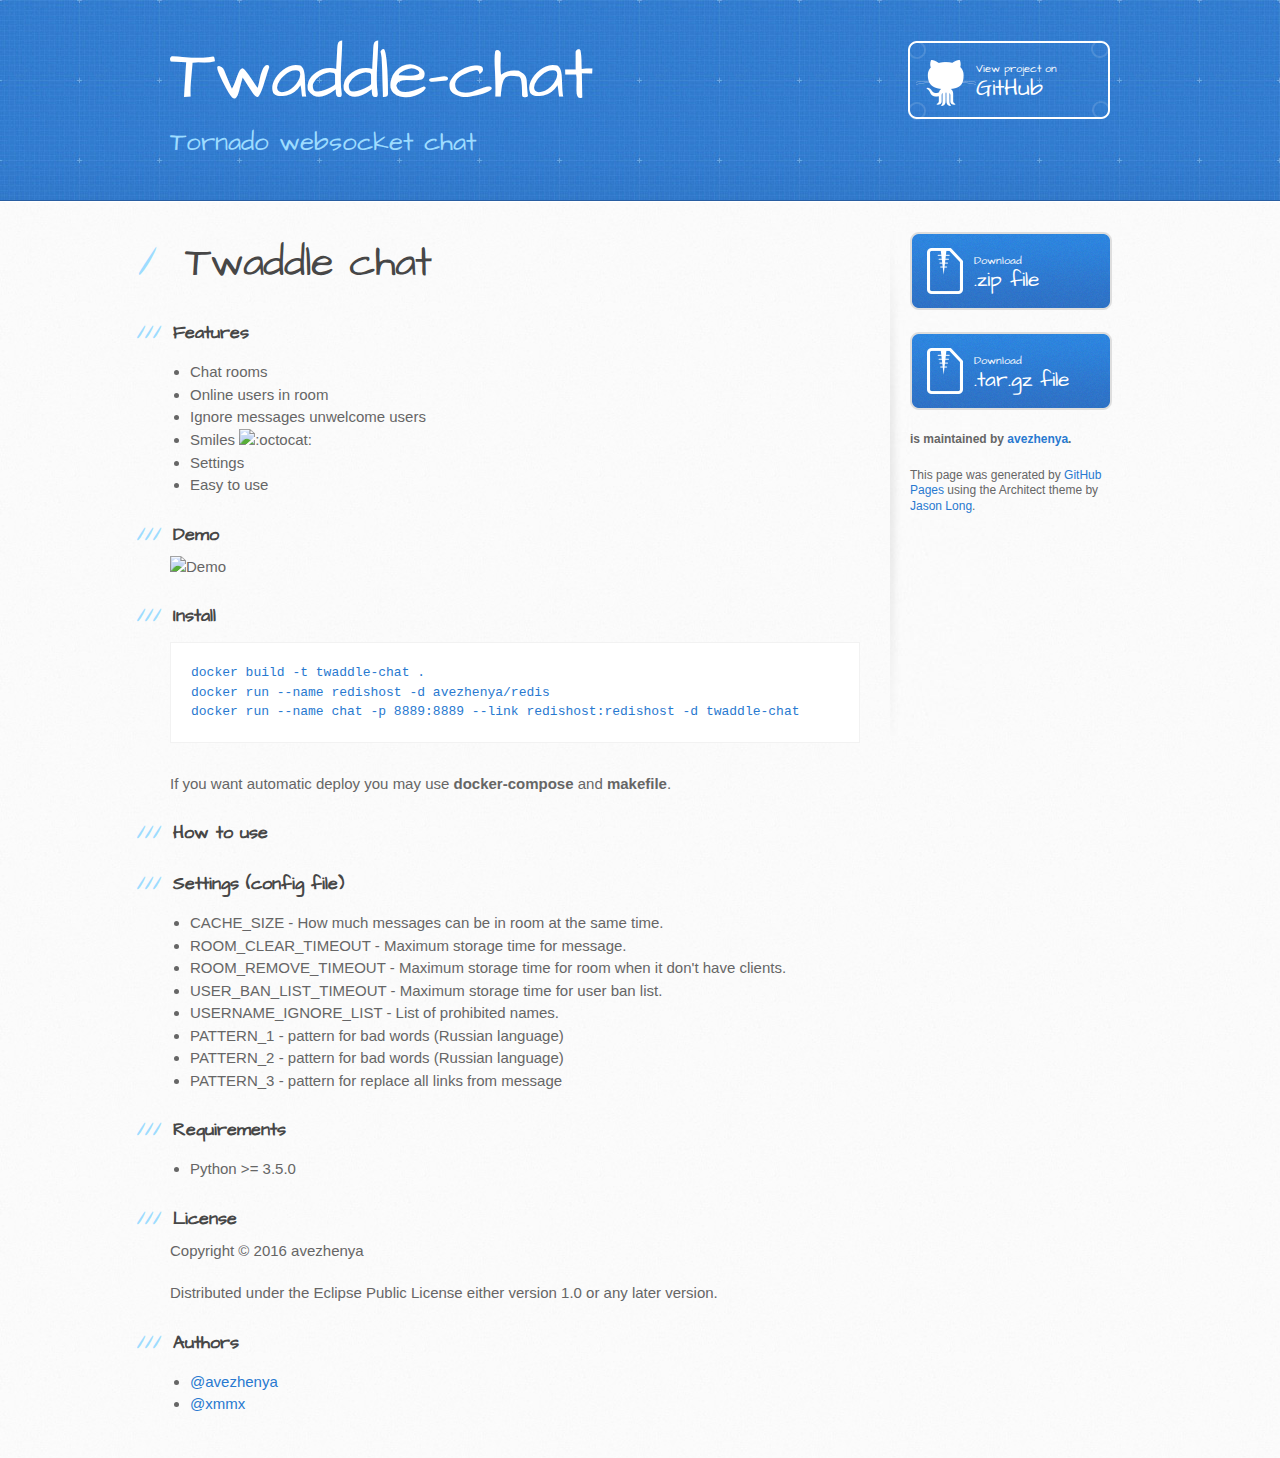
==== index.html @ ad7bd19b "Create gh-pages branch via GitHub" ====
<!DOCTYPE html>
<html>
  <head>
    <meta charset='utf-8'>
    <meta http-equiv="X-UA-Compatible" content="chrome=1">
    <meta name="viewport" content="width=device-width, initial-scale=1, maximum-scale=1">
    <link href='https://fonts.googleapis.com/css?family=Architects+Daughter' rel='stylesheet' type='text/css'>
    <link rel="stylesheet" type="text/css" href="stylesheets/stylesheet.css" media="screen">
    <link rel="stylesheet" type="text/css" href="stylesheets/github-light.css" media="screen">
    <link rel="stylesheet" type="text/css" href="stylesheets/print.css" media="print">

    <!--[if lt IE 9]>
    <script src="//html5shiv.googlecode.com/svn/trunk/html5.js"></script>
    <![endif]-->

    <title>Twaddle-chat by avezhenya</title>
  </head>

  <body>
    <header>
      <div class="inner">
        <h1>Twaddle-chat</h1>
        <h2>Tornado websocket chat</h2>
        <a href="https://github.com/avezhenya/twaddle-chat" class="button"><small>View project on</small> GitHub</a>
      </div>
    </header>

    <div id="content-wrapper">
      <div class="inner clearfix">
        <section id="main-content">
          <h1>
<a id="twaddle-chat" class="anchor" href="#twaddle-chat" aria-hidden="true"><span aria-hidden="true" class="octicon octicon-link"></span></a>Twaddle chat</h1>

<h3>
<a id="features" class="anchor" href="#features" aria-hidden="true"><span aria-hidden="true" class="octicon octicon-link"></span></a>Features</h3>

<ul>
<li>Chat rooms</li>
<li>Online users in room</li>
<li>Ignore messages unwelcome users</li>
<li>Smiles <img class="emoji" title=":octocat:" alt=":octocat:" src="https://assets-cdn.github.com/images/icons/emoji/octocat.png" height="20" width="20" align="absmiddle">
</li>
<li>Settings</li>
<li>Easy to use</li>
</ul>

<h3>
<a id="demo" class="anchor" href="#demo" aria-hidden="true"><span aria-hidden="true" class="octicon octicon-link"></span></a>Demo</h3>

<p><img src="/twaddle-chat/static/img/demo.gif" alt="Demo"></p>

<h3>
<a id="install" class="anchor" href="#install" aria-hidden="true"><span aria-hidden="true" class="octicon octicon-link"></span></a>Install</h3>

<pre><code>docker build -t twaddle-chat .
docker run --name redishost -d avezhenya/redis
docker run --name chat -p 8889:8889 --link redishost:redishost -d twaddle-chat
</code></pre>

<p>If you want automatic deploy you may use <strong>docker-compose</strong> and <strong>makefile</strong>.</p>

<h3>
<a id="how-to-use" class="anchor" href="#how-to-use" aria-hidden="true"><span aria-hidden="true" class="octicon octicon-link"></span></a>How to use</h3>

<h3>
<a id="settings-config-file" class="anchor" href="#settings-config-file" aria-hidden="true"><span aria-hidden="true" class="octicon octicon-link"></span></a>Settings (config file)</h3>

<ul>
<li>CACHE_SIZE - How much messages can be in room at the same time.</li>
<li>ROOM_CLEAR_TIMEOUT - Maximum storage time for message.</li>
<li>ROOM_REMOVE_TIMEOUT - Maximum storage time for room when it don't have
    clients.</li>
<li>USER_BAN_LIST_TIMEOUT - Maximum storage time for user ban list.</li>
<li>USERNAME_IGNORE_LIST - List of prohibited names.</li>
<li>PATTERN_1 - pattern for bad words (Russian language)</li>
<li>PATTERN_2 - pattern for bad words (Russian language)</li>
<li>PATTERN_3 - pattern for replace all links from message</li>
</ul>

<h3>
<a id="requirements" class="anchor" href="#requirements" aria-hidden="true"><span aria-hidden="true" class="octicon octicon-link"></span></a>Requirements</h3>

<ul>
<li>Python &gt;= 3.5.0</li>
</ul>

<h3>
<a id="license" class="anchor" href="#license" aria-hidden="true"><span aria-hidden="true" class="octicon octicon-link"></span></a>License</h3>

<p>Copyright © 2016 avezhenya</p>

<p>Distributed under the Eclipse Public License either version 1.0 or any later version.</p>

<h3>
<a id="authors" class="anchor" href="#authors" aria-hidden="true"><span aria-hidden="true" class="octicon octicon-link"></span></a>Authors</h3>

<ul>
<li><a href="https://github.com/avezhenya">@avezhenya</a></li>
<li><a href="https://github.com/xmmx">@xmmx</a></li>
</ul>
        </section>

        <aside id="sidebar">
          <a href="https://github.com/avezhenya/twaddle-chat/zipball/master" class="button">
            <small>Download</small>
            .zip file
          </a>
          <a href="https://github.com/avezhenya/twaddle-chat/tarball/master" class="button">
            <small>Download</small>
            .tar.gz file
          </a>

          <p class="repo-owner"><a href="https://github.com/avezhenya/twaddle-chat"></a> is maintained by <a href="https://github.com/avezhenya">avezhenya</a>.</p>

          <p>This page was generated by <a href="https://pages.github.com">GitHub Pages</a> using the Architect theme by <a href="https://twitter.com/jasonlong">Jason Long</a>.</p>
        </aside>
      </div>
    </div>

  
  </body>
</html>
---- stylesheets/stylesheet.css ----
/*! normalize.css v3.0.2 | MIT License | git.io/normalize */

/**
 * 1. Set default font family to sans-serif.
 * 2. Prevent iOS text size adjust after orientation change, without disabling
 *    user zoom.
 */

html {
  font-family: sans-serif; /* 1 */
  -webkit-text-size-adjust: 100%; /* 2 */
  -ms-text-size-adjust: 100%; /* 2 */
}

/**
 * Remove default margin.
 */

body {
  margin: 0;
}

/* HTML5 display definitions
   ========================================================================== */

/**
 * Correct `block` display not defined for any HTML5 element in IE 8/9.
 * Correct `block` display not defined for `details` or `summary` in IE 10/11
 * and Firefox.
 * Correct `block` display not defined for `main` in IE 11.
 */

article,
aside,
details,
figcaption,
figure,
footer,
header,
hgroup,
main,
menu,
nav,
section,
summary {
  display: block;
}

/**
 * 1. Correct `inline-block` display not defined in IE 8/9.
 * 2. Normalize vertical alignment of `progress` in Chrome, Firefox, and Opera.
 */

audio,
canvas,
progress,
video {
  display: inline-block; /* 1 */
  vertical-align: baseline; /* 2 */
}

/**
 * Prevent modern browsers from displaying `audio` without controls.
 * Remove excess height in iOS 5 devices.
 */

audio:not([controls]) {
  display: none;
  height: 0;
}

/**
 * Address `[hidden]` styling not present in IE 8/9/10.
 * Hide the `template` element in IE 8/9/11, Safari, and Firefox < 22.
 */

[hidden],
template {
  display: none;
}

/* Links
   ========================================================================== */

/**
 * Remove the gray background color from active links in IE 10.
 */

a {
  background-color: transparent;
}

/**
 * Improve readability when focused and also mouse hovered in all browsers.
 */

a:active,
a:hover {
  outline: 0;
}

/* Text-level semantics
   ========================================================================== */

/**
 * Address styling not present in IE 8/9/10/11, Safari, and Chrome.
 */

abbr[title] {
  border-bottom: 1px dotted;
}

/**
 * Address style set to `bolder` in Firefox 4+, Safari, and Chrome.
 */

b,
strong {
  font-weight: bold;
}

/**
 * Address styling not present in Safari and Chrome.
 */

dfn {
  font-style: italic;
}

/**
 * Address variable `h1` font-size and margin within `section` and `article`
 * contexts in Firefox 4+, Safari, and Chrome.
 */

h1 {
  margin: 0.67em 0;
  font-size: 2em;
}

/**
 * Address styling not present in IE 8/9.
 */

mark {
  color: #000;
  background: #ff0;
}

/**
 * Address inconsistent and variable font size in all browsers.
 */

small {
  font-size: 80%;
}

/**
 * Prevent `sub` and `sup` affecting `line-height` in all browsers.
 */

sub,
sup {
  position: relative;
  font-size: 75%;
  line-height: 0;
  vertical-align: baseline;
}

sup {
  top: -0.5em;
}

sub {
  bottom: -0.25em;
}

/* Embedded content
   ========================================================================== */

/**
 * Remove border when inside `a` element in IE 8/9/10.
 */

img {
  border: 0;
}

/**
 * Correct overflow not hidden in IE 9/10/11.
 */

svg:not(:root) {
  overflow: hidden;
}

/* Grouping content
   ========================================================================== */

/**
 * Address margin not present in IE 8/9 and Safari.
 */

figure {
  margin: 1em 40px;
}

/**
 * Address differences between Firefox and other browsers.
 */

hr {
  height: 0;
  -moz-box-sizing: content-box;
  box-sizing: content-box;
}

/**
 * Contain overflow in all browsers.
 */

pre {
  overflow: auto;
}

/**
 * Address odd `em`-unit font size rendering in all browsers.
 */

code,
kbd,
pre,
samp {
  font-family: monospace, monospace;
  font-size: 1em;
}

/* Forms
   ========================================================================== */

/**
 * Known limitation: by default, Chrome and Safari on OS X allow very limited
 * styling of `select`, unless a `border` property is set.
 */

/**
 * 1. Correct color not being inherited.
 *    Known issue: affects color of disabled elements.
 * 2. Correct font properties not being inherited.
 * 3. Address margins set differently in Firefox 4+, Safari, and Chrome.
 */

button,
input,
optgroup,
select,
textarea {
  margin: 0; /* 3 */
  font: inherit; /* 2 */
  color: inherit; /* 1 */
}

/**
 * Address `overflow` set to `hidden` in IE 8/9/10/11.
 */

button {
  overflow: visible;
}

/**
 * Address inconsistent `text-transform` inheritance for `button` and `select`.
 * All other form control elements do not inherit `text-transform` values.
 * Correct `button` style inheritance in Firefox, IE 8/9/10/11, and Opera.
 * Correct `select` style inheritance in Firefox.
 */

button,
select {
  text-transform: none;
}

/**
 * 1. Avoid the WebKit bug in Android 4.0.* where (2) destroys native `audio`
 *    and `video` controls.
 * 2. Correct inability to style clickable `input` types in iOS.
 * 3. Improve usability and consistency of cursor style between image-type
 *    `input` and others.
 */

button,
html input[type="button"], /* 1 */
input[type="reset"],
input[type="submit"] {
  -webkit-appearance: button; /* 2 */
  cursor: pointer; /* 3 */
}

/**
 * Re-set default cursor for disabled elements.
 */

button[disabled],
html input[disabled] {
  cursor: default;
}

/**
 * Remove inner padding and border in Firefox 4+.
 */

button::-moz-focus-inner,
input::-moz-focus-inner {
  padding: 0;
  border: 0;
}

/**
 * Address Firefox 4+ setting `line-height` on `input` using `!important` in
 * the UA stylesheet.
 */

input {
  line-height: normal;
}

/**
 * It's recommended that you don't attempt to style these elements.
 * Firefox's implementation doesn't respect box-sizing, padding, or width.
 *
 * 1. Address box sizing set to `content-box` in IE 8/9/10.
 * 2. Remove excess padding in IE 8/9/10.
 */

input[type="checkbox"],
input[type="radio"] {
  box-sizing: border-box; /* 1 */
  padding: 0; /* 2 */
}

/**
 * Fix the cursor style for Chrome's increment/decrement buttons. For certain
 * `font-size` values of the `input`, it causes the cursor style of the
 * decrement button to change from `default` to `text`.
 */

input[type="number"]::-webkit-inner-spin-button,
input[type="number"]::-webkit-outer-spin-button {
  height: auto;
}

/**
 * 1. Address `appearance` set to `searchfield` in Safari and Chrome.
 * 2. Address `box-sizing` set to `border-box` in Safari and Chrome
 *    (include `-moz` to future-proof).
 */

input[type="search"] {
  -webkit-box-sizing: content-box; /* 2 */
  -moz-box-sizing: content-box;
  box-sizing: content-box;
  -webkit-appearance: textfield; /* 1 */
}

/**
 * Remove inner padding and search cancel button in Safari and Chrome on OS X.
 * Safari (but not Chrome) clips the cancel button when the search input has
 * padding (and `textfield` appearance).
 */

input[type="search"]::-webkit-search-cancel-button,
input[type="search"]::-webkit-search-decoration {
  -webkit-appearance: none;
}

/**
 * Define consistent border, margin, and padding.
 */

fieldset {
  padding: 0.35em 0.625em 0.75em;
  margin: 0 2px;
  border: 1px solid #c0c0c0;
}

/**
 * 1. Correct `color` not being inherited in IE 8/9/10/11.
 * 2. Remove padding so people aren't caught out if they zero out fieldsets.
 */

legend {
  padding: 0; /* 2 */
  border: 0; /* 1 */
}

/**
 * Remove default vertical scrollbar in IE 8/9/10/11.
 */

textarea {
  overflow: auto;
}

/**
 * Don't inherit the `font-weight` (applied by a rule above).
 * NOTE: the default cannot safely be changed in Chrome and Safari on OS X.
 */

optgroup {
  font-weight: bold;
}

/* Tables
   ========================================================================== */

/**
 * Remove most spacing between table cells.
 */

table {
  border-spacing: 0;
  border-collapse: collapse;
}

td,
th {
  padding: 0;
}

/* LAYOUT STYLES */
body {
  font-family: 'Helvetica Neue', Helvetica, Arial, serif;
  font-size: 15px;
  font-weight: 400;
  line-height: 1.5;
  color: #666;
  background: #fafafa url(../images/body-bg.jpg) 0 0 repeat;
}

p {
  margin-top: 0;
}

a {
  color: #2879d0;
}
a:hover {
  color: #2268b2;
}

header {
  padding-top: 40px;
  padding-bottom: 40px;
  font-family: 'Architects Daughter', 'Helvetica Neue', Helvetica, Arial, serif;
  background: #2e7bcf url(../images/header-bg.jpg) 0 0 repeat-x;
  border-bottom: solid 1px #275da1;
}

header h1 {
  width: 540px;
  margin-top: 0;
  margin-bottom: 0.2em;
  font-size: 72px;
  font-weight: normal;
  line-height: 1;
  color: #fff;
  letter-spacing: -1px;
}

header h2 {
  width: 540px;
  margin-top: 0;
  margin-bottom: 0;
  font-size: 26px;
  font-weight: normal;
  line-height: 1.3;
  color: #9ddcff;
  letter-spacing: 0;
}

.inner {
  position: relative;
  width: 940px;
  margin: 0 auto;
}

#content-wrapper {
  padding-top: 30px;
  border-top: solid 1px #fff;
}

#main-content {
  float: left;
  width: 690px;
}

#main-content img {
  max-width: 100%;
}

aside#sidebar {
  float: right;
  width: 200px;
  min-height: 504px;
  padding-left: 20px;
  font-size: 12px;
  line-height: 1.3;
  background: transparent url(../images/sidebar-bg.jpg) 0 0 no-repeat;
}

aside#sidebar p.repo-owner,
aside#sidebar p.repo-owner a {
  font-weight: bold;
}

#downloads {
  margin-bottom: 40px;
}

a.button {
  width: 134px;
  height: 58px;
  padding-top: 22px;
  padding-left: 68px;
  font-family: 'Architects Daughter', 'Helvetica Neue', Helvetica, Arial, serif;
  font-size: 23px;
  line-height: 1.2;
  color: #fff;
}
a.button small {
  display: block;
  font-size: 11px;
}
header a.button {
  position: absolute;
  top: 0;
  right: 0;
  background: transparent url(../images/github-button.png) 0 0 no-repeat;
}
aside a.button {
  display: block;
  width: 138px;
  padding-left: 64px;
  margin-bottom: 20px;
  font-size: 21px;
  background: transparent url(../images/download-button.png) 0 0 no-repeat;
}

code, pre {
  margin-bottom: 30px;
  font-family: Monaco, "Bitstream Vera Sans Mono", "Lucida Console", Terminal, monospace;
  font-size: 13px;
  color: #222;
}

code {
  padding: 0 3px;
  background-color: #f2f8fc;
  border: solid 1px #dbe7f3;
}

pre {
  padding: 20px;
  overflow: auto;
  text-shadow: none;
  background: #fff;
  border: solid 1px #f2f2f2;
}
pre code {
  padding: 0;
  color: #2879d0;
  background-color: #fff;
  border: none;
}

ul, ol, dl {
  margin-bottom: 20px;
}


/* COMMON STYLES */

hr {
  height: 0;
  margin-top: 1em;
  margin-bottom: 1em;
  border: 0;
  border-top: solid 1px #ddd;
}

table {
  width: 100%;
  border: 1px solid #ebebeb;
}

th {
  font-weight: 500;
}

td {
  font-weight: 300;
  text-align: center;
  border: 1px solid #ebebeb;
}

form {
  padding: 20px;
  background: #f2f2f2;

}


/* GENERAL ELEMENT TYPE STYLES */

#main-content h1 {
  margin-top: 0;
  margin-bottom: 0;
  font-family: 'Architects Daughter', 'Helvetica Neue', Helvetica, Arial, serif;
  font-size: 2.8em;
  font-weight: normal;
  color: #474747;
  text-indent: 6px;
  letter-spacing: -1px;
}

#main-content h1:before {
  padding-right: 0.3em;
  margin-left: -0.9em;
  color: #9ddcff;
  content: "/";
}

#main-content h2 {
  margin-bottom: 8px;
  font-family: 'Architects Daughter', 'Helvetica Neue', Helvetica, Arial, serif;
  font-size: 22px;
  font-weight: bold;
  color: #474747;
  text-indent: 4px;
}
#main-content h2:before {
  padding-right: 0.3em;
  margin-left: -1.5em;
  content: "//";
  color: #9ddcff;
}

#main-content h3 {
  margin-top: 24px;
  margin-bottom: 8px;
  font-family: 'Architects Daughter', 'Helvetica Neue', Helvetica, Arial, serif;
  font-size: 18px;
  font-weight: bold;
  color: #474747;
  text-indent: 3px;
}

#main-content h3:before {
  padding-right: 0.3em;
  margin-left: -2em;
  content: "///";
  color: #9ddcff;
}

#main-content h4 {
  margin-bottom: 8px;
  font-family: 'Architects Daughter', 'Helvetica Neue', Helvetica, Arial, serif;
  font-size: 15px;
  font-weight: bold;
  color: #474747;
  text-indent: 3px;
}

h4:before {
  padding-right: 0.3em;
  margin-left: -2.8em;
  content: "////";
  color: #9ddcff;
}

#main-content h5 {
  margin-bottom: 8px;
  font-family: 'Architects Daughter', 'Helvetica Neue', Helvetica, Arial, serif;
  font-size: 14px;
  color: #474747;
  text-indent: 3px;
}
h5:before {
  padding-right: 0.3em;
  margin-left: -3.2em;
  content: "/////";
  color: #9ddcff;
}

#main-content h6 {
  margin-bottom: 8px;
  font-family: 'Architects Daughter', 'Helvetica Neue', Helvetica, Arial, serif;
  font-size: .8em;
  color: #474747;
  text-indent: 3px;
}
h6:before {
  padding-right: 0.3em;
  margin-left: -3.7em;
  content: "//////";
  color: #9ddcff;
}

p {
  margin-bottom: 20px;
}

a {
  text-decoration: none;
}

p a {
  font-weight: 400;
}

blockquote {
  padding: 0 0 0 30px;
  margin-bottom: 20px;
  font-size: 1.6em;
  border-left: 10px solid #e9e9e9;
}

ul {
  list-style-position: inside;
  list-style: disc;
  padding-left: 20px;
}

ol {
  list-style-position: inside;
  list-style: decimal;
  padding-left: 3px;
}

dl dd {
  font-style: italic;
  font-weight: 100;
}

footer {
  padding-top: 20px;
  padding-bottom: 30px;
  margin-top: 40px;
  font-size: 13px;
  color: #aaa;
  background: transparent url('../images/hr.png') 0 0 no-repeat;
}

footer a {
  color: #666;
}
footer a:hover {
  color: #444;
}

/* MISC */
.clearfix:after {
  display: block;
  height: 0;
  clear: both;
  visibility: hidden;
  content: '.';
}

.clearfix {display: inline-block;}
* html .clearfix {height: 1%;}
.clearfix {display: block;}

/* #Media Queries
================================================== */

/* Smaller than standard 960 (devices and browsers) */
@media only screen and (max-width: 959px) { }

/* Tablet Portrait size to standard 960 (devices and browsers) */
@media only screen and (min-width: 768px) and (max-width: 959px) {
  .inner {
    width: 740px;
  }
  header h1, header h2 {
    width: 340px;
  }
  header h1 {
    font-size: 60px;
  }
  header h2 {
    font-size: 30px;
  }
  #main-content {
    width: 490px;
  }
  #main-content h1:before,
  #main-content h2:before,
  #main-content h3:before,
  #main-content h4:before,
  #main-content h5:before,
  #main-content h6:before {
    padding-right: 0;
    margin-left: 0;
    content: none;
  }
}

/* All Mobile Sizes (devices and browser) */
@media only screen and (max-width: 767px) {
  .inner {
    width: 93%;
  }
  header {
    padding: 20px 0;
  }
  header .inner {
    position: relative;
  }
  header h1, header h2 {
    width: 100%;
  }
  header h1 {
    font-size: 48px;
  }
  header h2 {
    font-size: 24px;
  }
  header a.button {
    position: relative;
    display: inline-block;
    width: auto;
    height: auto;
    padding: 5px 10px;
    margin-top: 15px;
    font-size: 13px;
    line-height: 1;
    color: #2879d0;
    text-align: center;
    background-color: #9ddcff;
    background-image: none;
    border-radius: 5px;
    -moz-border-radius: 5px;
    -webkit-border-radius: 5px;
  }
  header a.button small {
    display: inline;
    font-size: 13px;
  }
  #main-content,
  aside#sidebar {
    float: none;
    width: 100% ! important;
  }
  aside#sidebar {
    min-height: 0;
    padding: 20px 0;
    margin-top: 20px;
    background-image: none;
    border-top: solid 1px #ddd;
  }
  aside#sidebar a.button {
    display: none;
  }
  #main-content h1:before,
  #main-content h2:before,
  #main-content h3:before,
  #main-content h4:before,
  #main-content h5:before,
  #main-content h6:before {
    padding-right: 0;
    margin-left: 0;
    content: none;
  }
}

/* Mobile Landscape Size to Tablet Portrait (devices and browsers) */
@media only screen and (min-width: 480px) and (max-width: 767px) { }

/* Mobile Portrait Size to Mobile Landscape Size (devices and browsers) */
@media only screen and (max-width: 479px) { }
---- stylesheets/github-light.css ----
/*
The MIT License (MIT)

Copyright (c) 2015 GitHub, Inc.

Permission is hereby granted, free of charge, to any person obtaining a copy
of this software and associated documentation files (the "Software"), to deal
in the Software without restriction, including without limitation the rights
to use, copy, modify, merge, publish, distribute, sublicense, and/or sell
copies of the Software, and to permit persons to whom the Software is
furnished to do so, subject to the following conditions:

The above copyright notice and this permission notice shall be included in all
copies or substantial portions of the Software.

THE SOFTWARE IS PROVIDED "AS IS", WITHOUT WARRANTY OF ANY KIND, EXPRESS OR
IMPLIED, INCLUDING BUT NOT LIMITED TO THE WARRANTIES OF MERCHANTABILITY,
FITNESS FOR A PARTICULAR PURPOSE AND NONINFRINGEMENT. IN NO EVENT SHALL THE
AUTHORS OR COPYRIGHT HOLDERS BE LIABLE FOR ANY CLAIM, DAMAGES OR OTHER
LIABILITY, WHETHER IN AN ACTION OF CONTRACT, TORT OR OTHERWISE, ARISING FROM,
OUT OF OR IN CONNECTION WITH THE SOFTWARE OR THE USE OR OTHER DEALINGS IN THE
SOFTWARE.

*/

.pl-c /* comment */ {
  color: #969896;
}

.pl-c1      /* constant, markup.raw, meta.diff.header, meta.module-reference, meta.property-name, support, support.constant, support.variable, variable.other.constant */,
.pl-s .pl-v /* string variable */ {
  color: #0086b3;
}

.pl-e  /* entity */,
.pl-en /* entity.name */ {
  color: #795da3;
}

.pl-s .pl-s1 /* string source */,
.pl-smi      /* storage.modifier.import, storage.modifier.package, storage.type.java, variable.other, variable.parameter.function */ {
  color: #333;
}

.pl-ent /* entity.name.tag */ {
  color: #63a35c;
}

.pl-k /* keyword, storage, storage.type */ {
  color: #a71d5d;
}

.pl-pds              /* punctuation.definition.string, string.regexp.character-class */,
.pl-s                /* string */,
.pl-s .pl-pse .pl-s1 /* string punctuation.section.embedded source */,
.pl-sr               /* string.regexp */,
.pl-sr .pl-cce       /* string.regexp constant.character.escape */,
.pl-sr .pl-sra       /* string.regexp string.regexp.arbitrary-repitition */,
.pl-sr .pl-sre       /* string.regexp source.ruby.embedded */ {
  color: #183691;
}

.pl-v /* variable */ {
  color: #ed6a43;
}

.pl-id /* invalid.deprecated */ {
  color: #b52a1d;
}

.pl-ii /* invalid.illegal */ {
  background-color: #b52a1d;
  color: #f8f8f8;
}

.pl-sr .pl-cce /* string.regexp constant.character.escape */ {
  color: #63a35c;
  font-weight: bold;
}

.pl-ml /* markup.list */ {
  color: #693a17;
}

.pl-mh        /* markup.heading */,
.pl-mh .pl-en /* markup.heading entity.name */,
.pl-ms        /* meta.separator */ {
  color: #1d3e81;
  font-weight: bold;
}

.pl-mq /* markup.quote */ {
  color: #008080;
}

.pl-mi /* markup.italic */ {
  color: #333;
  font-style: italic;
}

.pl-mb /* markup.bold */ {
  color: #333;
  font-weight: bold;
}

.pl-md /* markup.deleted, meta.diff.header.from-file */ {
  background-color: #ffecec;
  color: #bd2c00;
}

.pl-mi1 /* markup.inserted, meta.diff.header.to-file */ {
  background-color: #eaffea;
  color: #55a532;
}

.pl-mdr /* meta.diff.range */ {
  color: #795da3;
  font-weight: bold;
}

.pl-mo /* meta.output */ {
  color: #1d3e81;
}
---- stylesheets/print.css ----
html, body, div, span, applet, object, iframe,
h1, h2, h3, h4, h5, h6, p, blockquote, pre,
a, abbr, acronym, address, big, cite, code,
del, dfn, em, img, ins, kbd, q, s, samp,
small, strike, strong, sub, sup, tt, var,
b, u, i, center,
dl, dt, dd, ol, ul, li,
fieldset, form, label, legend,
table, caption, tbody, tfoot, thead, tr, th, td,
article, aside, canvas, details, embed,
figure, figcaption, footer, header, hgroup,
menu, nav, output, ruby, section, summary,
time, mark, audio, video {
  padding: 0;
  margin: 0;
  font: inherit;
  font-size: 100%;
  vertical-align: baseline;
  border: 0;
}
/* HTML5 display-role reset for older browsers */
article, aside, details, figcaption, figure,
footer, header, hgroup, menu, nav, section {
  display: block;
}
body {
  line-height: 1;
}
ol, ul {
  list-style: none;
}
blockquote, q {
  quotes: none;
}
blockquote:before, blockquote:after,
q:before, q:after {
  content: '';
  content: none;
}
table {
  border-spacing: 0;
  border-collapse: collapse;
}
body {
  font-family: 'Helvetica Neue', Helvetica, Arial, serif;
  font-size: 13px;
  line-height: 1.5;
  color: #000;
}

a {
  font-weight: bold;
  color: #d5000d;
}

header {
  padding-top: 35px;
  padding-bottom: 10px;
}

header h1 {
  font-size: 48px;
  font-weight: bold;
  line-height: 1.2;
  color: #303030;
  letter-spacing: -1px;
}

header h2 {
  font-size: 24px;
  font-weight: normal;
  line-height: 1.3;
  color: #aaa;
  letter-spacing: -1px;
}
#downloads {
  display: none;
}
#main_content {
  padding-top: 20px;
}

code, pre {
  margin-bottom: 30px;
  font-family: Monaco, "Bitstream Vera Sans Mono", "Lucida Console", Terminal;
  font-size: 12px;
  color: #222;
}

code {
  padding: 0 3px;
}

pre {
  padding: 20px;
  overflow: auto;
  border: solid 1px #ddd;
}
pre code {
  padding: 0;
}

ul, ol, dl {
  margin-bottom: 20px;
}


/* COMMON STYLES */

table {
  width: 100%;
  border: 1px solid #ebebeb;
}

th {
  font-weight: 500;
}

td {
  font-weight: 300;
  text-align: center;
  border: 1px solid #ebebeb;
}

form {
  padding: 20px;
  background: #f2f2f2;

}


/* GENERAL ELEMENT TYPE STYLES */

h1 {
  font-size: 2.8em;
}

h2 {
  margin-bottom: 8px;
  font-size: 22px;
  font-weight: bold;
  color: #303030;
}

h3 {
  margin-bottom: 8px;
  font-size: 18px;
  font-weight: bold;
  color: #d5000d;
}

h4 {
  font-size: 16px;
  font-weight: bold;
  color: #303030;
}

h5 {
  font-size: 1em;
  color: #303030;
}

h6 {
  font-size: .8em;
  color: #303030;
}

p {
  margin-bottom: 20px;
  font-weight: 300;
}

a {
  text-decoration: none;
}

p a {
  font-weight: 400;
}

blockquote {
  padding: 0 0 0 30px;
  margin-bottom: 20px;
  font-size: 1.6em;
  border-left: 10px solid #e9e9e9;
}

ul li {
  padding-left: 20px;
  list-style-position: inside;
  list-style: disc;
}

ol li {
  padding-left: 3px;
  list-style-position: inside;
  list-style: decimal;
}

dl dd {
  font-style: italic;
  font-weight: 100;
}

footer {
  padding-top: 20px;
  padding-bottom: 30px;
  margin-top: 40px;
  font-size: 13px;
  color: #aaa;
}

footer a {
  color: #666;
}

/* MISC */
.clearfix:after {
  display: block;
  height: 0;
  clear: both;
  visibility: hidden;
  content: '.';
}

.clearfix {display: inline-block;}
* html .clearfix {height: 1%;}
.clearfix {display: block;}
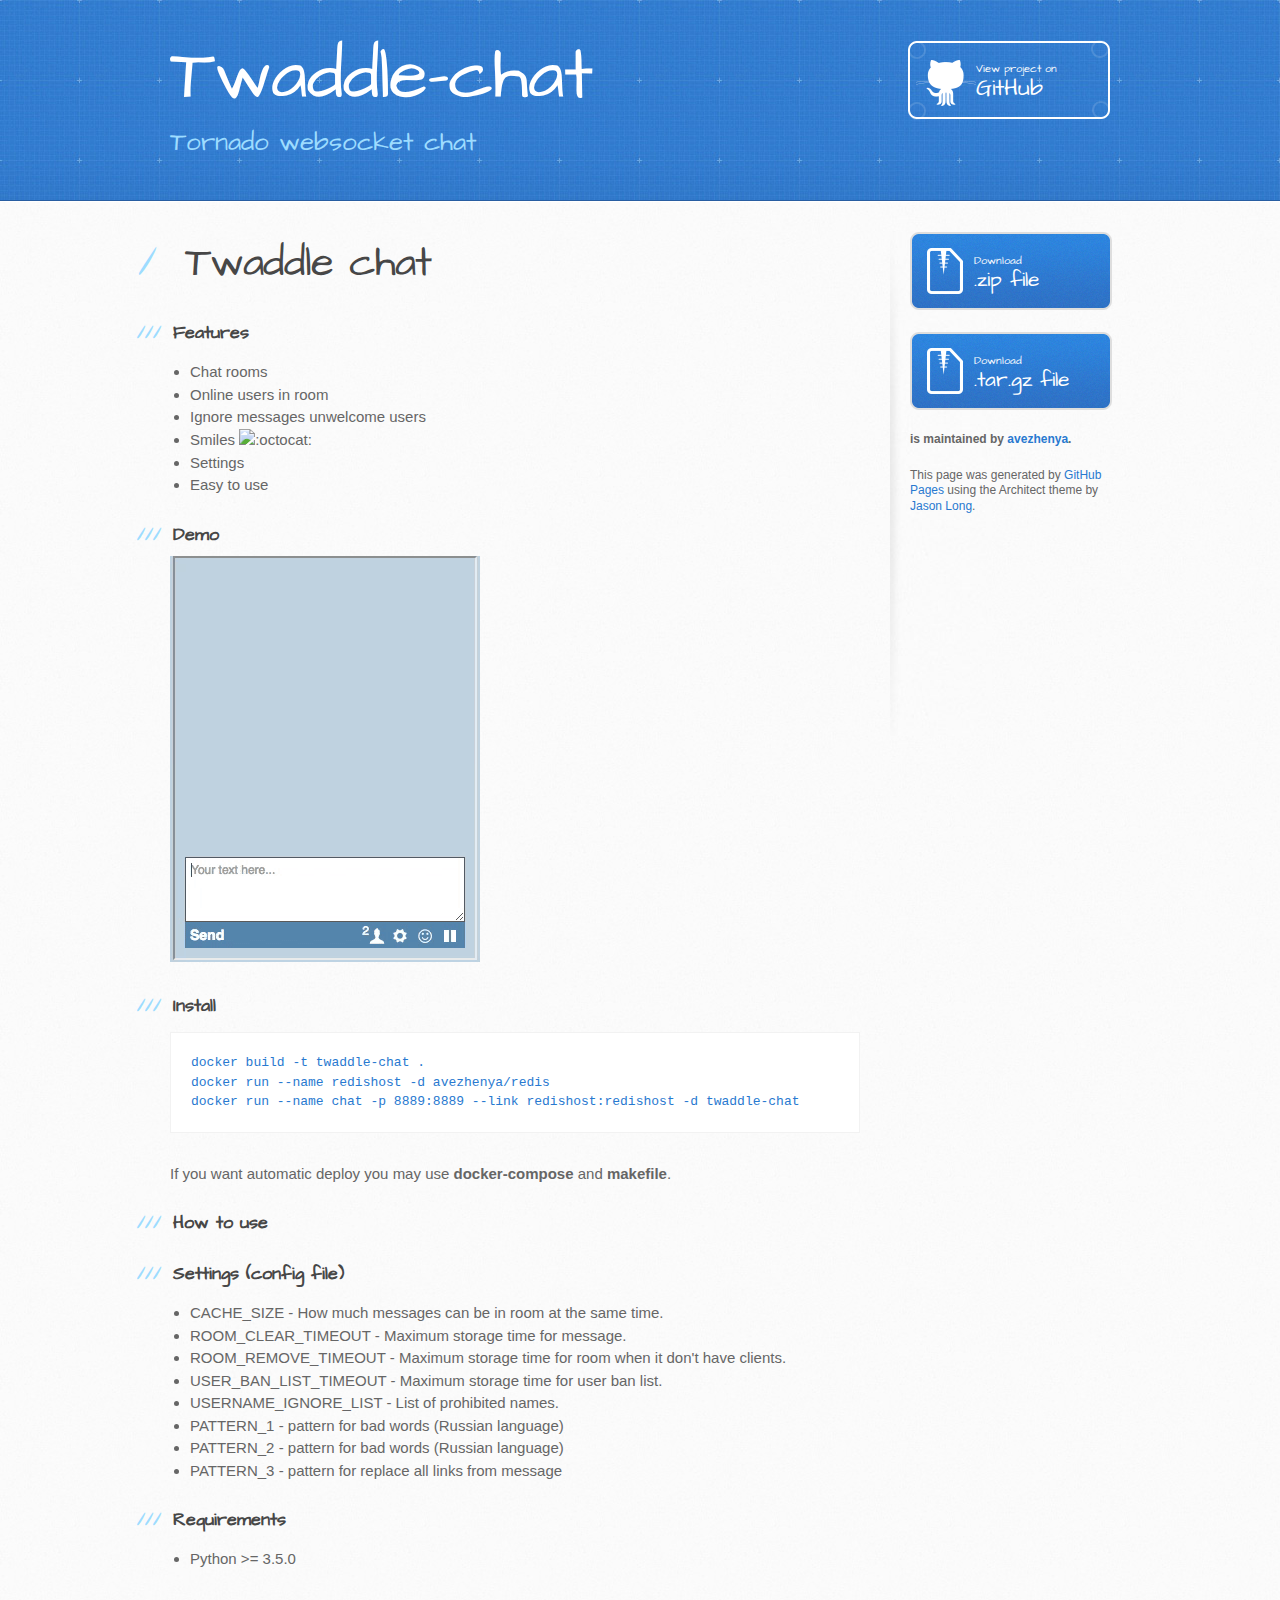
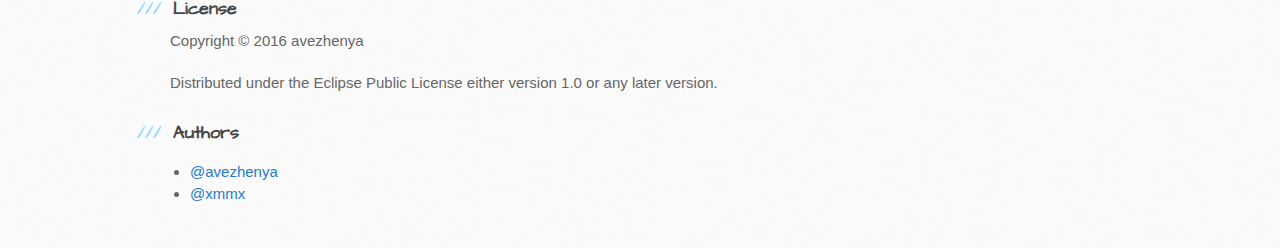
==== commit 886ae39f: "fix image" ====
--- a/index.html
+++ b/index.html
@@ -47,7 +47,7 @@
 <h3>
 <a id="demo" class="anchor" href="#demo" aria-hidden="true"><span aria-hidden="true" class="octicon octicon-link"></span></a>Demo</h3>
 
-<p><img src="/twaddle-chat/static/img/demo.gif" alt="Demo"></p>
+<p><img src="images/demo.gif" alt="Demo"></p>
 
 <h3>
 <a id="install" class="anchor" href="#install" aria-hidden="true"><span aria-hidden="true" class="octicon octicon-link"></span></a>Install</h3>
